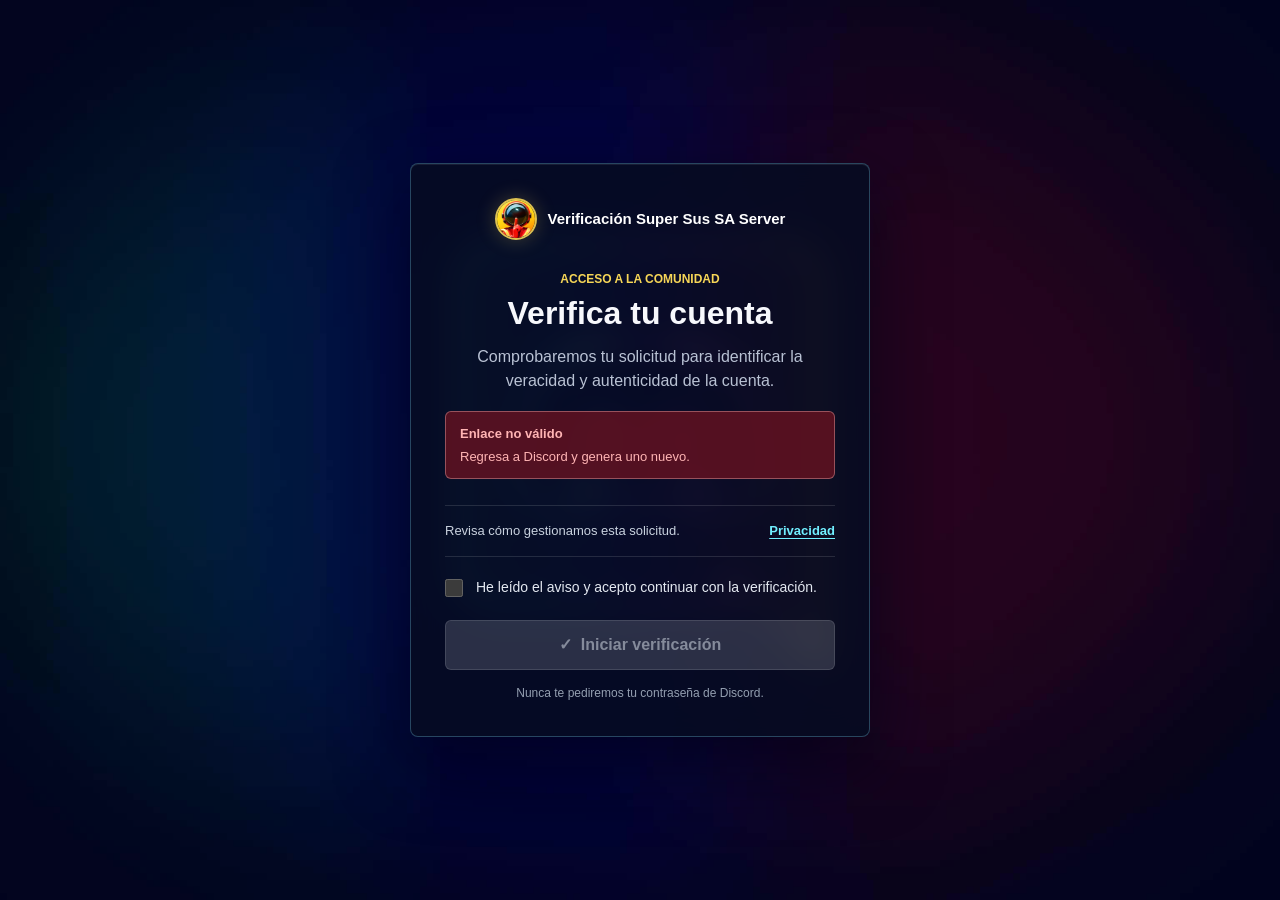
==== index.html @ 0752e9c1 "Crea sitio inicial de verificacion" ====
<!doctype html>
<html lang="es">
<head>
  <meta charset="utf-8">
  <meta name="viewport" content="width=device-width, initial-scale=1">
  <meta name="robots" content="noindex, nofollow">
  <meta name="referrer" content="no-referrer">
  <meta
    http-equiv="Content-Security-Policy"
    content="default-src 'self'; script-src 'self'; style-src 'self'; img-src 'self' data:; connect-src https:; base-uri 'none'; form-action 'none'; frame-ancestors 'none'"
  >
  <title>Verificación Super Sus SA Server</title>
  <link rel="stylesheet" href="assets/css/styles.css">
</head>
<body class="verification-page-body">
  <main class="verification-layout">
    <section id="verification-panel" class="verification-card" aria-labelledby="page-title">
      <div class="card-brand">
        <img
          class="brand-avatar"
          src="assets/images/verification-icon.png"
          alt=""
          width="42"
          height="42"
        >
        <span>Verificación Super Sus SA Server</span>
      </div>

      <p class="eyebrow">Acceso a la comunidad</p>
      <h1 id="page-title">Verifica tu cuenta</h1>
      <p class="lead">Comprobaremos tu solicitud para identificar la veracidad y autenticidad de la cuenta.</p>

      <div id="link-warning" class="notice notice-error is-hidden" role="alert">
        <strong>Enlace no válido</strong>
        <p>Regresa a Discord y genera uno nuevo.</p>
      </div>

      <div class="privacy-inline">
        <span>Revisa cómo gestionamos esta solicitud.</span>
        <a href="privacy.html" target="_blank" rel="noopener noreferrer">Privacidad</a>
      </div>

      <label class="consent-control" for="privacy-consent">
        <input id="privacy-consent" type="checkbox">
        <span>He leído el aviso y acepto continuar con la verificación.</span>
      </label>

      <div id="status-message" class="status-message is-hidden" role="status" aria-live="polite"></div>

      <button id="start-verification" class="primary-action" type="button" disabled>
        <span aria-hidden="true">✓</span>
        Iniciar verificación
      </button>

      <p class="security-note">Nunca te pediremos tu contraseña de Discord.</p>
    </section>

    <section id="success-panel" class="verification-card result-panel is-hidden" aria-labelledby="success-title">
      <div class="result-mark" aria-hidden="true">✓</div>
      <p class="eyebrow">Solicitud enviada</p>
      <h1 id="success-title">Solicitud de Verificación Realizada</h1>
      <p>Vuelve al servidor de Discord para consultar el resultado de tu verificación.</p>
      <p class="result-note">Ya puedes cerrar esta página.</p>
    </section>
  </main>

  <script src="assets/js/config.js"></script>
  <script src="assets/js/app.js"></script>
</body>
</html>
---- assets/css/styles.css ----
:root {
  color-scheme: dark;
  --ink: #f7f8fc;
  --muted: #b9c2d4;
  --panel: rgba(6, 12, 34, 0.88);
  --panel-strong: rgba(5, 10, 29, 0.96);
  --line: rgba(126, 226, 255, 0.28);
  --cyan: #71efff;
  --pink: #f581e8;
  --yellow: #f6d657;
  --yellow-hover: #ffe886;
  --danger: #ffb4b4;
  --danger-bg: rgba(114, 20, 33, 0.72);
  --focus: #8defff;
  font-family: Inter, "Segoe UI", Roboto, Helvetica, Arial, sans-serif;
}

* {
  box-sizing: border-box;
}

html {
  min-width: 320px;
  min-height: 100%;
  background: #02051d;
}

body {
  min-height: 100vh;
  margin: 0;
  color: var(--ink);
  background-color: #02051d;
  background-image: url("../images/wall.jpg");
  background-position: center;
  background-size: cover;
  background-repeat: no-repeat;
  background-attachment: fixed;
  line-height: 1.5;
}

body::before {
  content: "";
  position: fixed;
  inset: 0;
  z-index: 0;
  pointer-events: none;
  background: rgba(1, 4, 22, 0.28);
}

body > * {
  position: relative;
  z-index: 1;
}

a {
  color: var(--cyan);
  font-weight: 700;
  text-underline-offset: 3px;
}

a:hover {
  color: #c4f8ff;
}

a:focus-visible,
button:focus-visible,
input:focus-visible {
  outline: 3px solid rgba(113, 239, 255, 0.46);
  outline-offset: 3px;
}

.verification-layout {
  width: min(1180px, calc(100% - 40px));
  min-height: 100svh;
  display: grid;
  align-items: center;
  justify-items: center;
  margin-inline: auto;
  padding-block: 32px;
}

.verification-card {
  width: min(100%, 460px);
  padding: 34px;
  border: 1px solid var(--line);
  border-radius: 8px;
  color: var(--ink);
  background: var(--panel);
  box-shadow:
    0 26px 70px rgba(0, 0, 18, 0.56),
    inset 0 1px 0 rgba(255, 255, 255, 0.08);
  backdrop-filter: blur(16px);
}

.card-brand {
  display: flex;
  align-items: center;
  justify-content: center;
  gap: 11px;
  margin-bottom: 30px;
  color: #ffffff;
  font-size: 15px;
  font-weight: 800;
  text-align: center;
}

.verification-card > .eyebrow,
.verification-card > h1,
.verification-card > .lead {
  text-align: center;
}

.brand-avatar {
  display: block;
  flex: 0 0 auto;
  width: 42px;
  height: 42px;
  border: 2px solid rgba(246, 214, 87, 0.9);
  border-radius: 50%;
  object-fit: cover;
  box-shadow: 0 0 20px rgba(246, 214, 87, 0.24);
}

.result-mark {
  display: grid;
  place-items: center;
  flex: 0 0 auto;
  width: 34px;
  height: 34px;
  border: 1px solid rgba(113, 239, 255, 0.72);
  border-radius: 50%;
  color: #06112a;
  background: var(--cyan);
  box-shadow: 0 0 18px rgba(113, 239, 255, 0.28);
  font-size: 18px;
  font-weight: 900;
}

.eyebrow {
  margin: 0 0 7px;
  color: var(--yellow);
  font-size: 12px;
  font-weight: 850;
  letter-spacing: 0;
  text-transform: uppercase;
}

h1,
h2 {
  margin-top: 0;
  letter-spacing: 0;
  line-height: 1.18;
}

h1 {
  margin-bottom: 12px;
  font-size: 32px;
  text-wrap: balance;
}

h2 {
  margin-bottom: 10px;
  font-size: 21px;
}

.lead {
  margin: 0;
  color: var(--muted);
  font-size: 16px;
}

.privacy-inline {
  display: flex;
  align-items: center;
  justify-content: space-between;
  gap: 18px;
  margin-top: 26px;
  padding-block: 15px;
  border-top: 1px solid rgba(255, 255, 255, 0.12);
  border-bottom: 1px solid rgba(255, 255, 255, 0.12);
  color: #c9d2df;
  font-size: 13px;
}

.privacy-inline a {
  flex: 0 0 auto;
}

.consent-control {
  display: grid;
  grid-template-columns: 20px 1fr;
  gap: 11px;
  align-items: start;
  margin-top: 20px;
  color: #e3e8f0;
  font-size: 14px;
  cursor: pointer;
}

.consent-control input {
  width: 18px;
  height: 18px;
  margin: 2px 0 0;
  accent-color: var(--yellow);
  cursor: pointer;
}

.primary-action {
  width: 100%;
  min-height: 50px;
  display: inline-flex;
  align-items: center;
  justify-content: center;
  gap: 9px;
  margin-top: 22px;
  border: 1px solid #fff0a9;
  border-radius: 6px;
  color: #11182c;
  background: var(--yellow);
  box-shadow: 0 12px 28px rgba(0, 0, 16, 0.34);
  font: inherit;
  font-weight: 850;
  cursor: pointer;
}

.primary-action:hover:not(:disabled) {
  background: var(--yellow-hover);
  transform: translateY(-1px);
}

.primary-action:disabled {
  border-color: rgba(255, 255, 255, 0.12);
  color: #858b9b;
  background: rgba(190, 195, 205, 0.2);
  box-shadow: none;
  cursor: not-allowed;
}

.security-note,
.result-note {
  margin: 14px 0 0;
  color: #949fb1;
  font-size: 12px;
  text-align: center;
}

.status-message,
.notice {
  margin-top: 18px;
  padding: 12px 14px;
  border-radius: 6px;
  font-size: 13px;
}

.status-message {
  border: 1px solid rgba(113, 239, 255, 0.3);
  color: #d7faff;
  background: rgba(12, 71, 101, 0.5);
}

.notice-error {
  border: 1px solid rgba(255, 180, 180, 0.4);
  color: var(--danger);
  background: var(--danger-bg);
}

.notice p {
  margin: 3px 0 0;
}

.result-panel {
  text-align: center;
}

.result-mark {
  width: 56px;
  height: 56px;
  margin: 0 auto 22px;
  font-size: 28px;
}

.result-panel h1 {
  font-size: 27px;
}

.result-panel > p:not(.eyebrow, .result-note) {
  color: var(--muted);
}

.is-hidden {
  display: none !important;
}

/* Aviso de privacidad */
.shell {
  width: min(820px, calc(100% - 32px));
  margin-inline: auto;
}

.site-header,
.site-footer {
  border-color: rgba(255, 255, 255, 0.12);
  background: rgba(4, 9, 27, 0.86);
  backdrop-filter: blur(14px);
}

.site-header {
  border-bottom-style: solid;
  border-bottom-width: 1px;
}

.header-inner {
  min-height: 72px;
  display: flex;
  align-items: center;
  gap: 11px;
}

.brand-name,
.brand-context {
  margin: 0;
}

.brand-name {
  font-size: 15px;
  font-weight: 800;
}

.brand-context {
  color: var(--muted);
  font-size: 12px;
}

.header-link {
  margin-left: auto;
}

.legal-content {
  padding-block: 44px 56px;
}

.title-block {
  margin-bottom: 30px;
}

.legal-content .lead,
.legal-content section p {
  color: #cbd4e1;
}

.legal-content section {
  padding-block: 21px;
  border-top: 1px solid rgba(255, 255, 255, 0.14);
}

.legal-content section p {
  margin-bottom: 0;
}

.legal-callout {
  margin-top: 22px;
  padding: 20px;
  border: 1px solid rgba(113, 239, 255, 0.24);
  border-left: 4px solid var(--cyan);
  border-radius: 8px;
  background: var(--panel-strong);
}

.legal-callout p {
  margin-bottom: 0;
  color: #cbd4e1;
}

.site-footer {
  border-top-style: solid;
  border-top-width: 1px;
}

.footer-inner {
  min-height: 64px;
  display: flex;
  align-items: center;
  justify-content: space-between;
  gap: 18px;
  color: var(--muted);
  font-size: 13px;
}

@media (max-width: 760px) {
  body {
    background-position: center;
    background-attachment: scroll;
  }

  body::before {
    background: rgba(1, 4, 22, 0.46);
  }

  .verification-layout {
    width: 100%;
    justify-items: center;
    padding-top: max(20px, env(safe-area-inset-top));
    padding-right: max(12px, env(safe-area-inset-right));
    padding-bottom: max(20px, env(safe-area-inset-bottom));
    padding-left: max(12px, env(safe-area-inset-left));
  }

  .verification-card {
    width: min(100%, 460px);
    padding: 25px 20px;
  }

  .card-brand {
    margin-bottom: 24px;
  }

  h1 {
    font-size: 27px;
    overflow-wrap: anywhere;
  }

  .privacy-inline {
    align-items: flex-start;
  }

  .consent-control {
    grid-template-columns: 22px 1fr;
    font-size: 15px;
  }

  .consent-control input {
    width: 20px;
    height: 20px;
  }

  .primary-action {
    min-height: 52px;
  }

  .header-inner {
    min-height: 68px;
    padding-block: 10px;
  }

  .legal-content {
    padding-block: 30px 42px;
  }
}

@media (max-width: 480px) {
  .verification-card {
    padding: 24px 18px;
  }

  .card-brand {
    flex-direction: column;
    gap: 8px;
    margin-bottom: 22px;
  }

  .card-brand span,
  .brand-name,
  .privacy-inline span {
    max-width: 100%;
    overflow-wrap: anywhere;
  }

  .privacy-inline {
    display: block;
  }

  .privacy-inline a {
    min-height: 44px;
    display: inline-flex;
    align-items: center;
    margin-top: 5px;
  }

  .header-inner {
    flex-wrap: wrap;
  }

  .header-inner .brand-avatar {
    width: 38px;
    height: 38px;
  }

  .footer-inner {
    min-height: 72px;
    align-items: flex-start;
    flex-direction: column;
    justify-content: center;
    gap: 4px;
    padding-block: 12px;
  }
}

@media (max-height: 620px) and (orientation: landscape) {
  .verification-layout {
    align-items: start;
  }

  .verification-card {
    margin-block: 8px;
  }
}

@media (prefers-reduced-motion: no-preference) {
  .primary-action {
    transition: background-color 160ms ease, transform 160ms ease;
  }
}
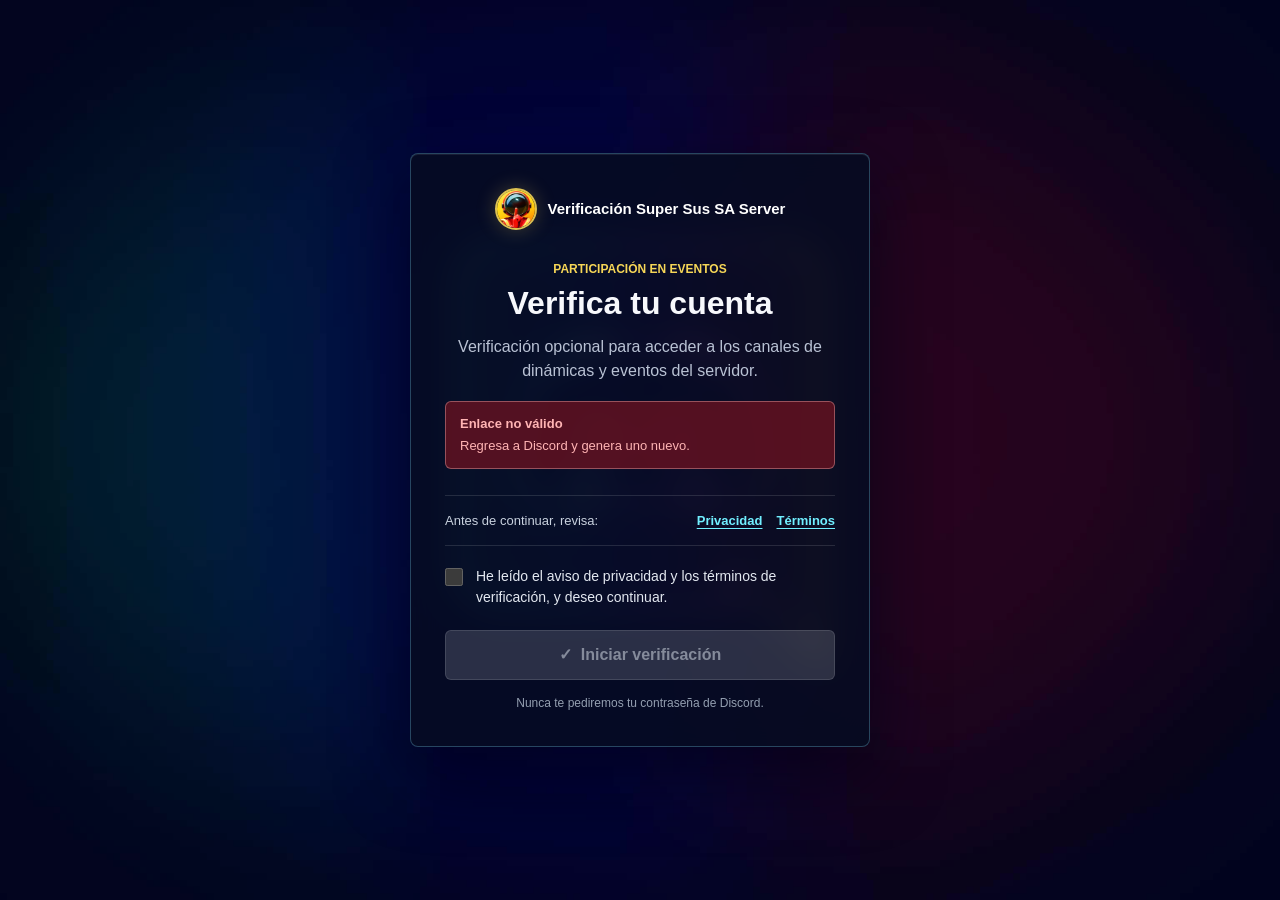
==== commit 0f6dc692: "fix: corregir deploy y actualizar documentos web" ====
--- a/index.html
+++ b/index.html
@@ -26,9 +26,9 @@
         <span>Verificación Super Sus SA Server</span>
       </div>
 
-      <p class="eyebrow">Acceso a la comunidad</p>
+      <p class="eyebrow">Participación en eventos</p>
       <h1 id="page-title">Verifica tu cuenta</h1>
-      <p class="lead">Comprobaremos tu solicitud para identificar la veracidad y autenticidad de la cuenta.</p>
+      <p class="lead">Verificación opcional para acceder a los canales de dinámicas y eventos del servidor.</p>
 
       <div id="link-warning" class="notice notice-error is-hidden" role="alert">
         <strong>Enlace no válido</strong>
@@ -36,13 +36,16 @@
       </div>
 
       <div class="privacy-inline">
-        <span>Revisa cómo gestionamos esta solicitud.</span>
-        <a href="privacy.html" target="_blank" rel="noopener noreferrer">Privacidad</a>
+        <span>Antes de continuar, revisa:</span>
+        <div class="legal-links">
+          <a href="privacy.html" target="_blank" rel="noopener noreferrer">Privacidad</a>
+          <a href="terms.html" target="_blank" rel="noopener noreferrer">Términos</a>
+        </div>
       </div>
 
       <label class="consent-control" for="privacy-consent">
         <input id="privacy-consent" type="checkbox">
-        <span>He leído el aviso y acepto continuar con la verificación.</span>
+        <span>He leído el aviso de privacidad y los términos de verificación, y deseo continuar.</span>
       </label>
 
       <div id="status-message" class="status-message is-hidden" role="status" aria-live="polite"></div>
--- a/assets/css/styles.css
+++ b/assets/css/styles.css
@@ -52,6 +52,16 @@
   z-index: 1;
 }
 
+body.privacy-page {
+  background-image: url("../images/privacy-background.png");
+  background-position: center bottom;
+  background-size: cover;
+}
+
+body.privacy-page::before {
+  background: rgba(1, 3, 18, 0.4);
+}
+
 a {
   color: var(--cyan);
   font-weight: 700;
@@ -184,6 +194,13 @@
 
 .privacy-inline a {
   flex: 0 0 auto;
+}
+
+.legal-links {
+  display: flex;
+  flex-wrap: wrap;
+  justify-content: flex-end;
+  gap: 14px;
 }
 
 .consent-control {
@@ -357,18 +374,8 @@
   margin-bottom: 0;
 }
 
-.legal-callout {
-  margin-top: 22px;
-  padding: 20px;
-  border: 1px solid rgba(113, 239, 255, 0.24);
-  border-left: 4px solid var(--cyan);
-  border-radius: 8px;
-  background: var(--panel-strong);
-}
-
-.legal-callout p {
-  margin-bottom: 0;
-  color: #cbd4e1;
+.legal-content section a {
+  overflow-wrap: anywhere;
 }
 
 .site-footer {
@@ -386,6 +393,11 @@
   font-size: 13px;
 }
 
+.privacy-page .footer-inner {
+  justify-content: center;
+  text-align: center;
+}
+
 @media (max-width: 760px) {
   body {
     background-position: center;
@@ -394,6 +406,10 @@
 
   body::before {
     background: rgba(1, 4, 22, 0.46);
+  }
+
+  body.privacy-page::before {
+    background: rgba(1, 3, 18, 0.54);
   }
 
   .verification-layout {
@@ -469,6 +485,11 @@
     display: block;
   }
 
+  .legal-links {
+    justify-content: flex-start;
+    gap: 16px;
+  }
+
   .privacy-inline a {
     min-height: 44px;
     display: inline-flex;
@@ -493,6 +514,10 @@
     gap: 4px;
     padding-block: 12px;
   }
+
+  .privacy-page .footer-inner {
+    align-items: center;
+  }
 }
 
 @media (max-height: 620px) and (orientation: landscape) {
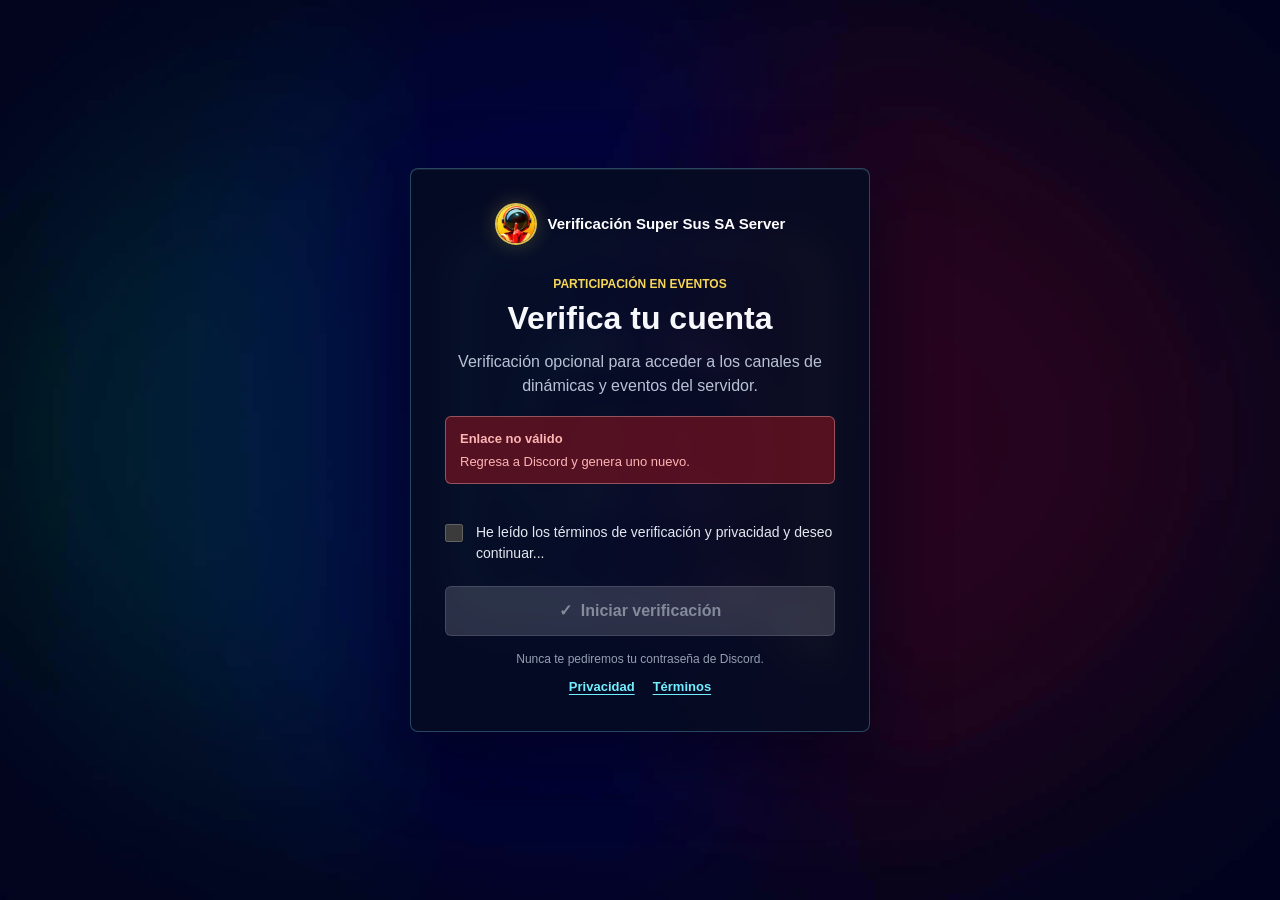
==== commit fe54eeee: "style: mover enlaces legales al footer" ====
--- a/index.html
+++ b/index.html
@@ -35,17 +35,9 @@
         <p>Regresa a Discord y genera uno nuevo.</p>
       </div>
 
-      <div class="privacy-inline">
-        <span>Antes de continuar, revisa:</span>
-        <div class="legal-links">
-          <a href="privacy.html" target="_blank" rel="noopener noreferrer">Privacidad</a>
-          <a href="terms.html" target="_blank" rel="noopener noreferrer">Términos</a>
-        </div>
-      </div>
-
       <label class="consent-control" for="privacy-consent">
         <input id="privacy-consent" type="checkbox">
-        <span>He leído el aviso de privacidad y los términos de verificación, y deseo continuar.</span>
+        <span>He leído los términos de verificación y privacidad y deseo continuar...</span>
       </label>
 
       <div id="status-message" class="status-message is-hidden" role="status" aria-live="polite"></div>
@@ -56,6 +48,11 @@
       </button>
 
       <p class="security-note">Nunca te pediremos tu contraseña de Discord.</p>
+
+      <nav class="verification-footer-links" aria-label="Documentos legales">
+        <a href="privacy.html" target="_blank" rel="noopener noreferrer">Privacidad</a>
+        <a href="terms.html" target="_blank" rel="noopener noreferrer">Términos</a>
+      </nav>
     </section>
 
     <section id="success-panel" class="verification-card result-panel is-hidden" aria-labelledby="success-title">
--- a/assets/css/styles.css
+++ b/assets/css/styles.css
@@ -179,36 +179,12 @@
   font-size: 16px;
 }
 
-.privacy-inline {
-  display: flex;
-  align-items: center;
-  justify-content: space-between;
-  gap: 18px;
-  margin-top: 26px;
-  padding-block: 15px;
-  border-top: 1px solid rgba(255, 255, 255, 0.12);
-  border-bottom: 1px solid rgba(255, 255, 255, 0.12);
-  color: #c9d2df;
-  font-size: 13px;
-}
-
-.privacy-inline a {
-  flex: 0 0 auto;
-}
-
-.legal-links {
-  display: flex;
-  flex-wrap: wrap;
-  justify-content: flex-end;
-  gap: 14px;
-}
-
 .consent-control {
   display: grid;
   grid-template-columns: 20px 1fr;
   gap: 11px;
   align-items: start;
-  margin-top: 20px;
+  margin-top: 38px;
   color: #e3e8f0;
   font-size: 14px;
   cursor: pointer;
@@ -261,6 +237,16 @@
   text-align: center;
 }
 
+.verification-footer-links {
+  display: flex;
+  align-items: center;
+  justify-content: center;
+  gap: 18px;
+  margin-top: 6px;
+  padding-top: 3px;
+  font-size: 13px;
+}
+
 .status-message,
 .notice {
   margin-top: 18px;
@@ -435,10 +421,6 @@
     overflow-wrap: anywhere;
   }
 
-  .privacy-inline {
-    align-items: flex-start;
-  }
-
   .consent-control {
     grid-template-columns: 22px 1fr;
     font-size: 15px;
@@ -475,26 +457,9 @@
   }
 
   .card-brand span,
-  .brand-name,
-  .privacy-inline span {
+  .brand-name {
     max-width: 100%;
     overflow-wrap: anywhere;
-  }
-
-  .privacy-inline {
-    display: block;
-  }
-
-  .legal-links {
-    justify-content: flex-start;
-    gap: 16px;
-  }
-
-  .privacy-inline a {
-    min-height: 44px;
-    display: inline-flex;
-    align-items: center;
-    margin-top: 5px;
   }
 
   .header-inner {
